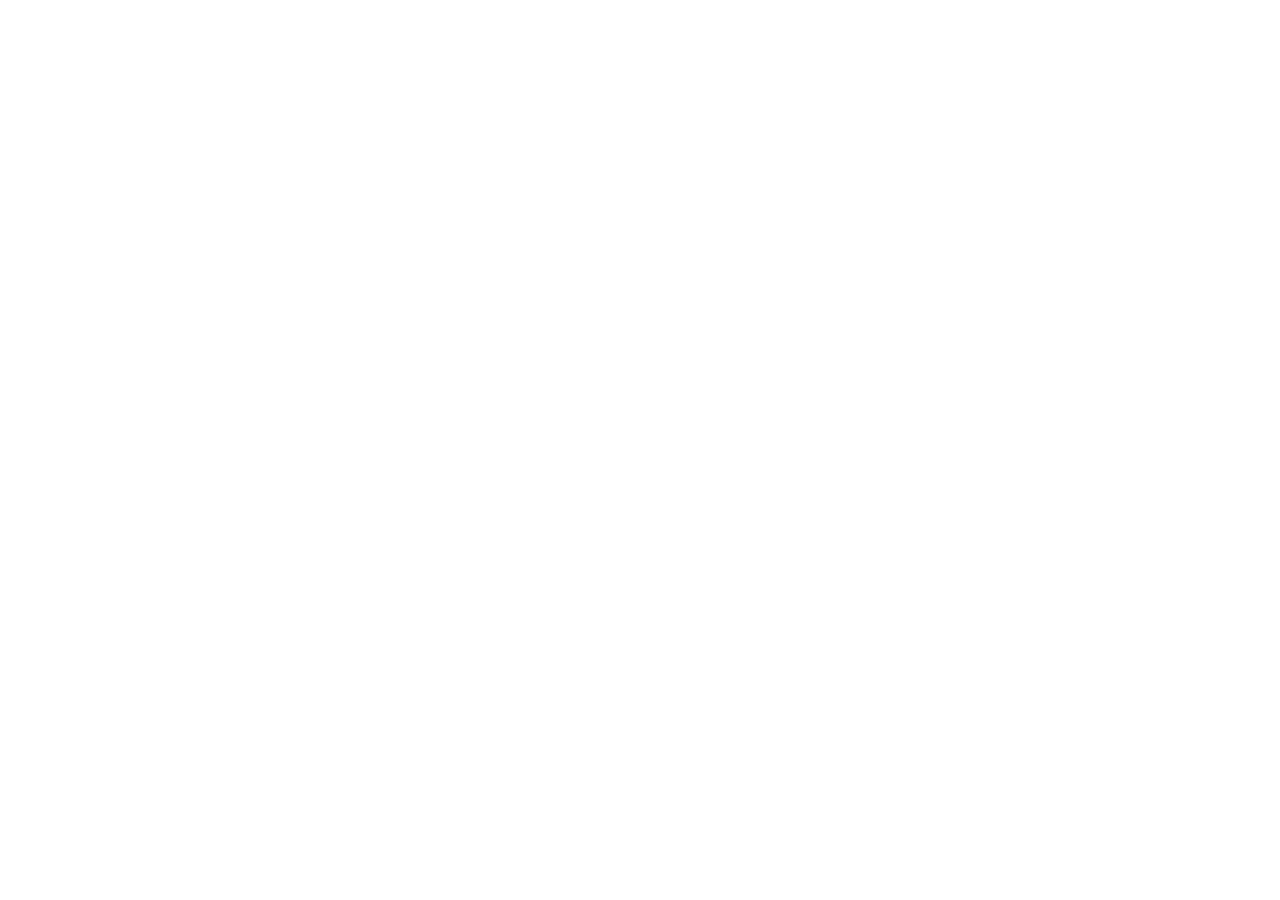
==== index.html @ b743f93e "Criei a página principal" ====
<!DOCTYPE html>
<html lang="pt-br">
<head>
    <meta charset="UTF-8">
    <meta name="viewport" content="width=device-width, initial-scale=1.0">
    <link rel="shortcut icon" href="favicon.ico" type="image/x-icon">
    <title>Projeto Redes Sociais</title>
</head>
<body>
    
</body>
</html>
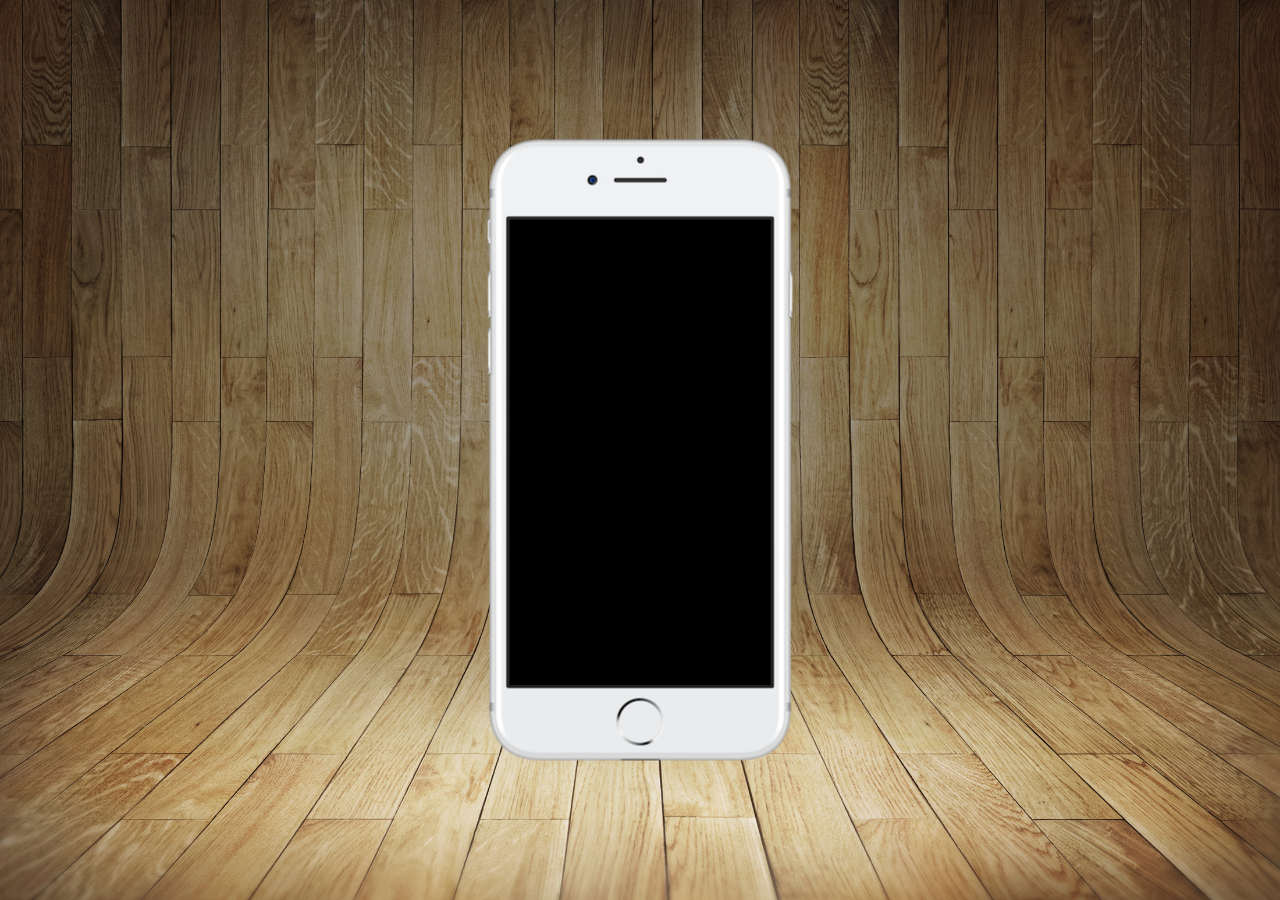
==== commit 909b0685: "início do projeto, atualização css" ====
--- a/index.html
+++ b/index.html
@@ -4,9 +4,17 @@
     <meta charset="UTF-8">
     <meta name="viewport" content="width=device-width, initial-scale=1.0">
     <link rel="shortcut icon" href="favicon.ico" type="image/x-icon">
+    <link rel="stylesheet" href="estilos/style.css">
     <title>Projeto Redes Sociais</title>
 </head>
 <body>
-    
+    <main>
+        <section id="telefone">
+
+        </section>
+        <section id="redes-sociais">
+
+        </section>
+    </main>
 </body>
 </html>
--- a/estilos/style.css
+++ b/estilos/style.css
@@ -0,0 +1,36 @@
+@charset "UTF-8";
+
+* {
+    margin: 0px;
+    padding: 0px;
+    font-family: Arial, Helvetica, sans-serif;
+}
+
+html, body {
+    height: 100vh;
+    width: 100vw;
+    background-color: black;
+}
+
+body {
+    background: url('../imagens/fundo-madeira.jpg') no-repeat top center;
+    background-size: cover;
+    background-attachment: fixed;
+}
+
+main {
+    position: relative;
+    height: 100vh;
+}
+
+section#telefone {
+    position: absolute;
+    top: 50%;
+    left: 50%;
+    transform: translate(-50%, -50%);
+    
+    height: 627px;
+    width: 311px;
+    background: url('../imagens/frame-iphone.png') no-repeat;
+
+}
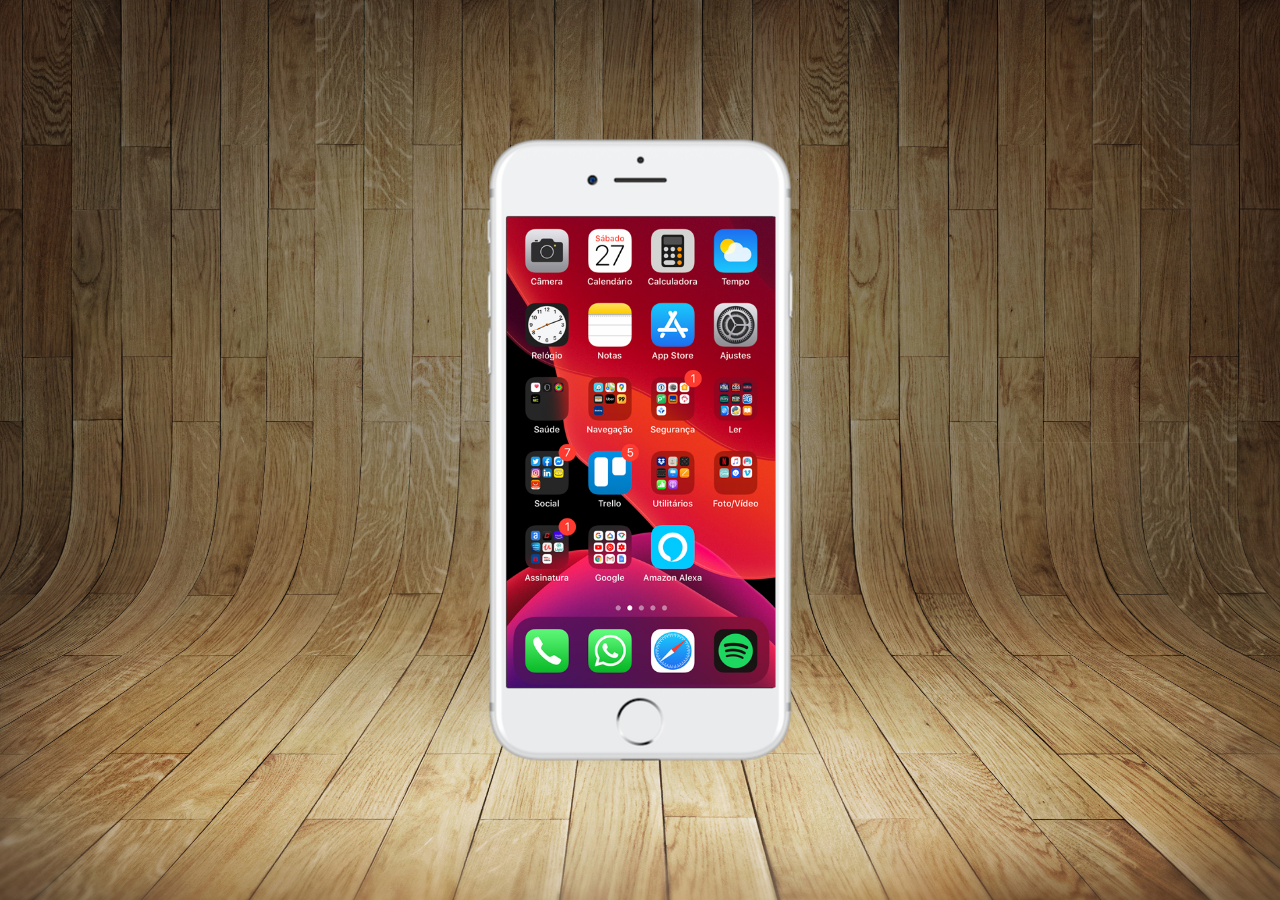
==== commit ca8e6d42: "att iframe da home" ====
--- a/index.html
+++ b/index.html
@@ -10,7 +10,7 @@
 <body>
     <main>
         <section id="telefone">
-
+            <iframe src="home.html" name="tela" id="tela" frameborder="0"></iframe>
         </section>
         <section id="redes-sociais">
 
--- a/estilos/style.css
+++ b/estilos/style.css
@@ -33,4 +33,12 @@
     width: 311px;
     background: url('../imagens/frame-iphone.png') no-repeat;
 
+}
+
+iframe#tela {
+    position: relative;
+    top: 80px;
+    left: 22px;
+    width: 269px;
+    height: 471px;
 }
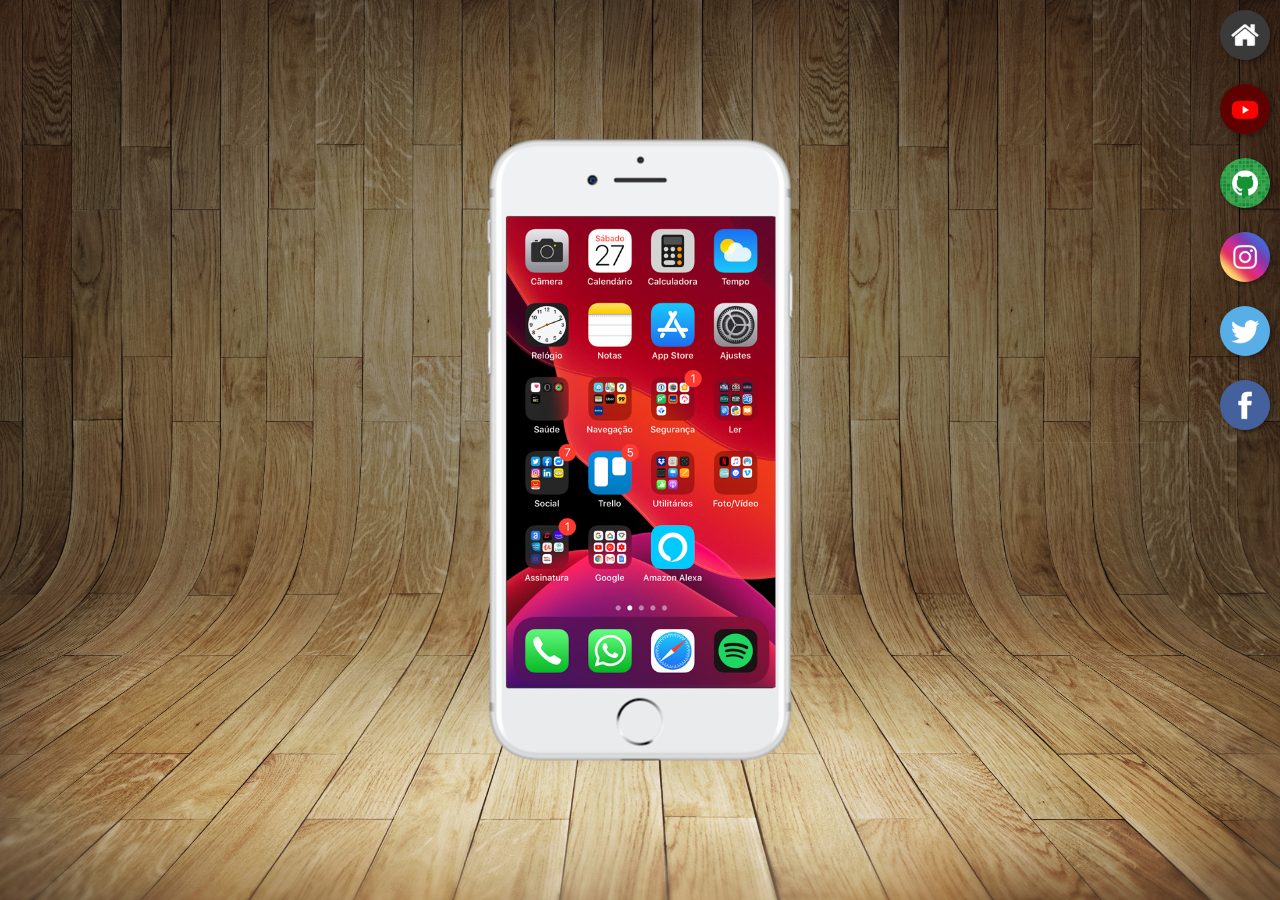
==== commit 1e79efc0: "criei os botões sociais" ====
--- a/index.html
+++ b/index.html
@@ -13,6 +13,12 @@
             <iframe src="home.html" name="tela" id="tela" frameborder="0"></iframe>
         </section>
         <section id="redes-sociais">
+            <a href="#" target="tela"><img src="imagens/logo-home.jpg" alt="Home"></a><br>
+            <a href="#" target="tela"><img src="imagens/logo-youtube.jpg" alt="Youtube"></a><br>
+            <a href="#" target="tela"><img src="imagens/logo-github.jpg" alt="Github"></a><br>
+            <a href="#" target="tela"><img src="imagens/logo-instagram.jpg" alt="Instagram"></a><br>
+            <a href="#" target="tela"><img src="imagens/logo-twitter.jpg" alt="Twitter"></a><br>
+            <a href="#" target="tela"><img src="imagens/logo-facebook.jpg" alt="Facebook"></a>
 
         </section>
     </main>
--- a/estilos/style.css
+++ b/estilos/style.css
@@ -41,4 +41,23 @@
     left: 22px;
     width: 269px;
     height: 471px;
+}
+
+section#redes-sociais {
+    text-align: right;
+}
+
+section#redes-sociais img {
+    width: 50px;
+    margin: 10px;
+    border-radius: 50%;
+    box-shadow: 2px 2px 5px rgba(0, 0, 0, 0.400);
+    box-sizing: border-box;
+}
+
+section#redes-sociais img:hover {
+    border: 2px solid rgba(255, 255, 255, 0.637);
+    transform: translate(-3px, -3px);
+    box-shadow: 5px 5px 10px rgba(0, 0, 0, 0.623);
+    transition: transform .3s, border .3s;
 }
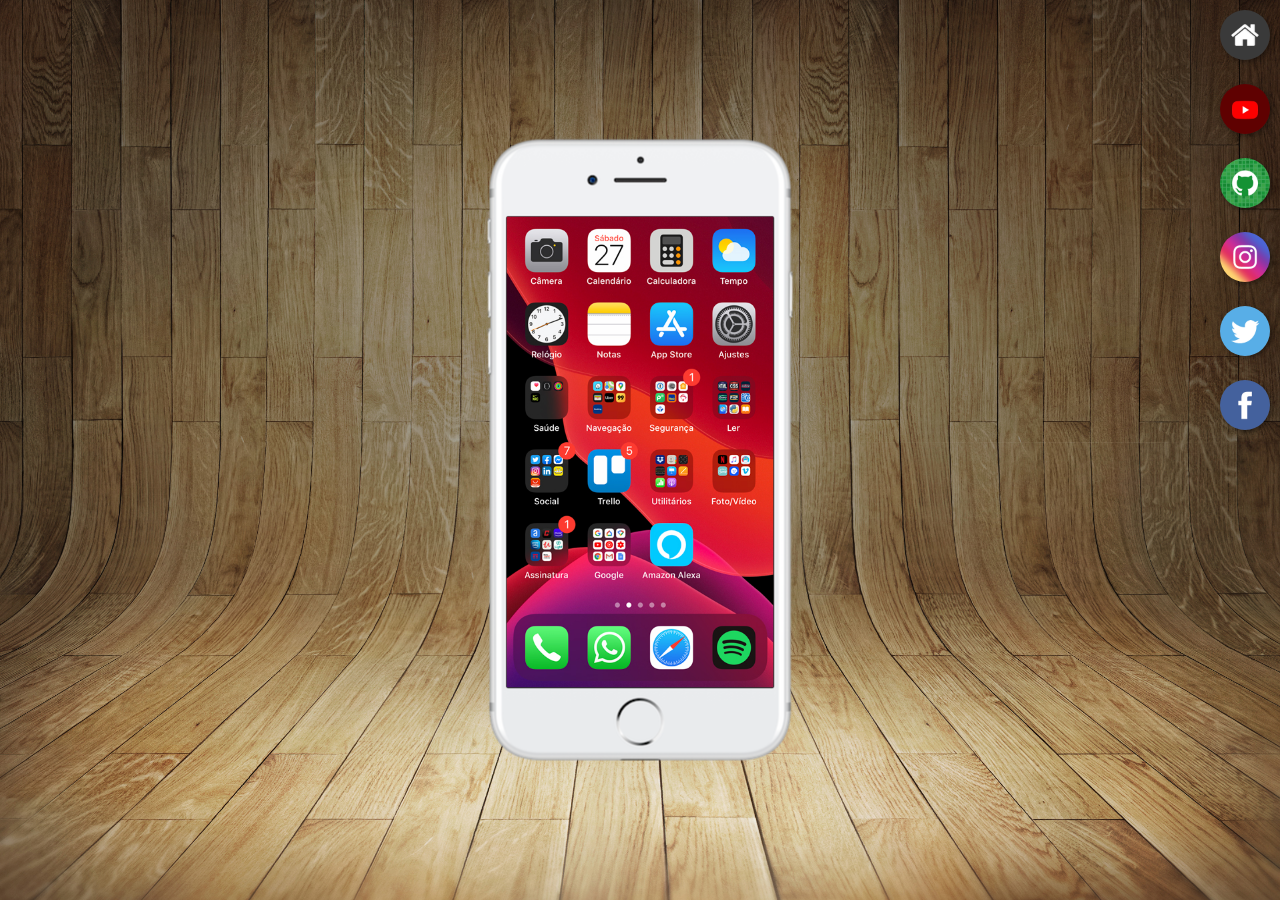
==== commit bab2c174: "Finalizando o projeto-social" ====
--- a/index.html
+++ b/index.html
@@ -13,12 +13,12 @@
             <iframe src="home.html" name="tela" id="tela" frameborder="0"></iframe>
         </section>
         <section id="redes-sociais">
-            <a href="#" target="tela"><img src="imagens/logo-home.jpg" alt="Home"></a><br>
-            <a href="#" target="tela"><img src="imagens/logo-youtube.jpg" alt="Youtube"></a><br>
-            <a href="#" target="tela"><img src="imagens/logo-github.jpg" alt="Github"></a><br>
-            <a href="#" target="tela"><img src="imagens/logo-instagram.jpg" alt="Instagram"></a><br>
-            <a href="#" target="tela"><img src="imagens/logo-twitter.jpg" alt="Twitter"></a><br>
-            <a href="#" target="tela"><img src="imagens/logo-facebook.jpg" alt="Facebook"></a>
+            <a href="home.html" target="tela"><img src="imagens/logo-home.jpg" alt="Home"></a><br>
+            <a href="youtube.html" target="tela"><img src="imagens/logo-youtube.jpg" alt="Youtube"></a><br>
+            <a href="github.html" target="tela"><img src="imagens/logo-github.jpg" alt="Github"></a><br>
+            <a href="instagram.html" target="tela"><img src="imagens/logo-instagram.jpg" alt="Instagram"></a><br>
+            <a href="twitter.html" target="tela"><img src="imagens/logo-twitter.jpg" alt="Twitter"></a><br>
+            <a href="facebook.html" target="tela"><img src="imagens/logo-facebook.jpg" alt="Facebook"></a>
 
         </section>
     </main>
--- a/estilos/style.css
+++ b/estilos/style.css
@@ -39,7 +39,7 @@
     position: relative;
     top: 80px;
     left: 22px;
-    width: 269px;
+    width: 267px;
     height: 471px;
 }
 
